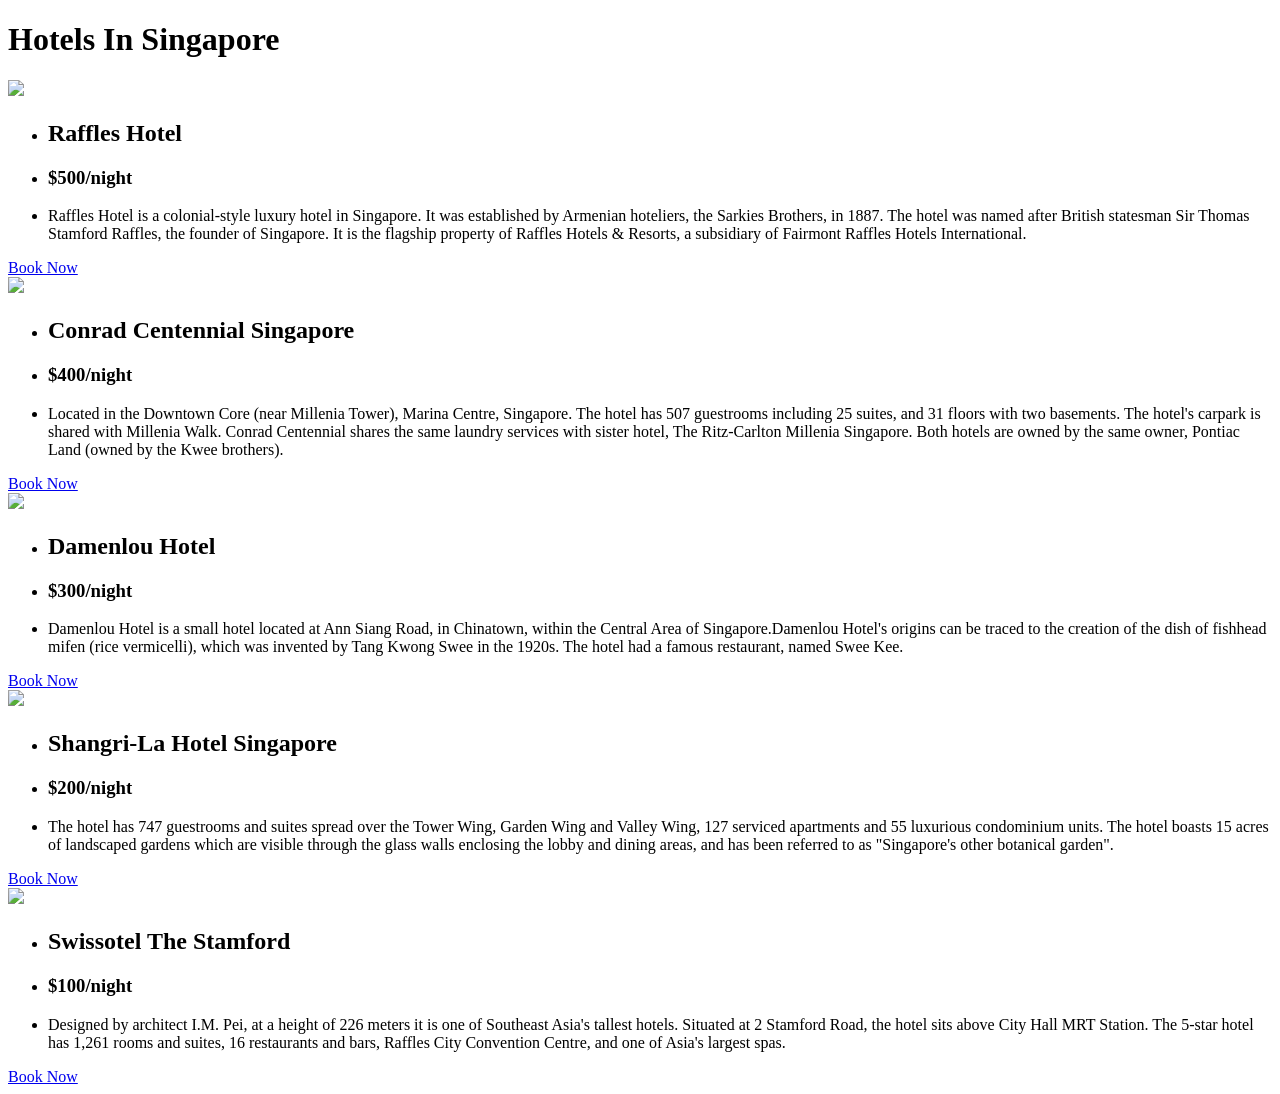
==== index.html @ caf63e08 "Starting point new task : June 16th 2026 12:49pm" ====
<!DOCTYPE html>

<!--
Codecademy : Breadcrumb 
-->

  <html>

  <head>

    <title>Hotels In Singapore</title>

    <link href="https://fonts.googleapis.com/css?family=Catamaran:100|Pontano+Sans|Ruda:900" rel="stylesheet">

    <link rel="stylesheet" type="text/css" href="./style.css">
    <link rel="stylesheet" type="text/css" href="./breadcrumb.css">

  </head>

  <body>
    <div class="jumbotron">
      <h1>Hotels In Singapore</h1>
    </div>
    <div class="hotel">
      <div class="hotel-img">
        <img src="https://content.codecademy.com/courses/ui-breadcrumbs/raffles.jpg" width="250px">
      </div>

      <div class="hotel-description">
        <ul>
          <li>
            <h2>Raffles Hotel</h2>
          </li>
          <li>
            <h3>$500/night</h3>
          </li>
          <li>
            <p>Raffles Hotel is a colonial-style luxury hotel in Singapore. It was established by Armenian hoteliers, the Sarkies
              Brothers, in 1887. The hotel was named after British statesman Sir Thomas Stamford Raffles, the founder of
              Singapore. It is the flagship property of Raffles Hotels & Resorts, a subsidiary of Fairmont Raffles Hotels
              International.</p>
          </li>
        </ul>
      </div>
      <div class="book">
        <a href="#">Book Now</a>
      </div>
    </div>

    <div class="hotel">
      <div class="hotel-img">
        <img src="https://content.codecademy.com/courses/ui-breadcrumbs/conradintl.jpg" width="250px">
      </div>

      <div class="hotel-description">
        <ul>
          <li>
            <h2>Conrad Centennial Singapore</h2>
          </li>
          <li>
            <h3>$400/night</h3>
          </li>
          <li>
            <p>Located in the Downtown Core (near Millenia Tower), Marina Centre, Singapore. The hotel has 507 guestrooms including
              25 suites, and 31 floors with two basements. The hotel's carpark is shared with Millenia Walk. Conrad Centennial
              shares the same laundry services with sister hotel, The Ritz-Carlton Millenia Singapore. Both hotels are owned
              by the same owner, Pontiac Land (owned by the Kwee brothers).</p>
          </li>
        </ul>
      </div>
      <div class="book">
        <a href="#">Book Now</a>
      </div>
    </div>

    <div class="hotel">
      <div class="hotel-img">
        <img src="https://content.codecademy.com/courses/ui-breadcrumbs/damenlou.jpg" width="250px">
      </div>

      <div class="hotel-description">
        <ul>
          <li>
            <h2>Damenlou Hotel</h2>
          </li>
          <li>
            <h3>$300/night</h3>
          </li>
          <li>
            <p>Damenlou Hotel is a small hotel located at Ann Siang Road, in Chinatown, within the Central Area of Singapore.Damenlou
              Hotel's origins can be traced to the creation of the dish of fishhead mifen (rice vermicelli), which was invented
              by Tang Kwong Swee in the 1920s. The hotel had a famous restaurant, named Swee Kee.</p>
          </li>
        </ul>
      </div>
      <div class="book">
        <a href="#">Book Now</a>
      </div>
    </div>

    <div class="hotel">
      <div class="hotel-img">
        <img src="https://content.codecademy.com/courses/ui-breadcrumbs/shangrila.jpg" width="250px">
      </div>

      <div class="hotel-description">
        <ul>
          <li>
            <h2>Shangri-La Hotel Singapore</h2>
          </li>
          <li>
            <h3>$200/night</h3>
          </li>
          <li>
            <p>The hotel has 747 guestrooms and suites spread over the Tower Wing, Garden Wing and Valley Wing, 127 serviced
              apartments and 55 luxurious condominium units. The hotel boasts 15 acres of landscaped gardens which are visible
              through the glass walls enclosing the lobby and dining areas, and has been referred to as "Singapore's other
              botanical garden".</p>
          </li>
        </ul>
      </div>
      <div class="book">
        <a href="#">Book Now</a>
      </div>
    </div>

    <div class="hotel">
      <div class="hotel-img">
        <img src="https://content.codecademy.com/courses/ui-breadcrumbs/swissotel.jpg" width="250px">
      </div>

      <div class="hotel-description">
        <ul>
          <li>
            <h2>Swissotel The Stamford</h2>
          </li>
          <li>
            <h3>$100/night</h3>
          </li>
          <li>
            <p>Designed by architect I.M. Pei, at a height of 226 meters it is one of Southeast Asia's tallest hotels. Situated
              at 2 Stamford Road, the hotel sits above City Hall MRT Station. The 5-star hotel has 1,261 rooms and suites,
              16 restaurants and bars, Raffles City Convention Centre, and one of Asia's largest spas.</p>
          </li>
        </ul>
      </div>
      <div class="book">
        <a href="#">Book Now</a>
      </div>
    </div>

  </body>

  </html>
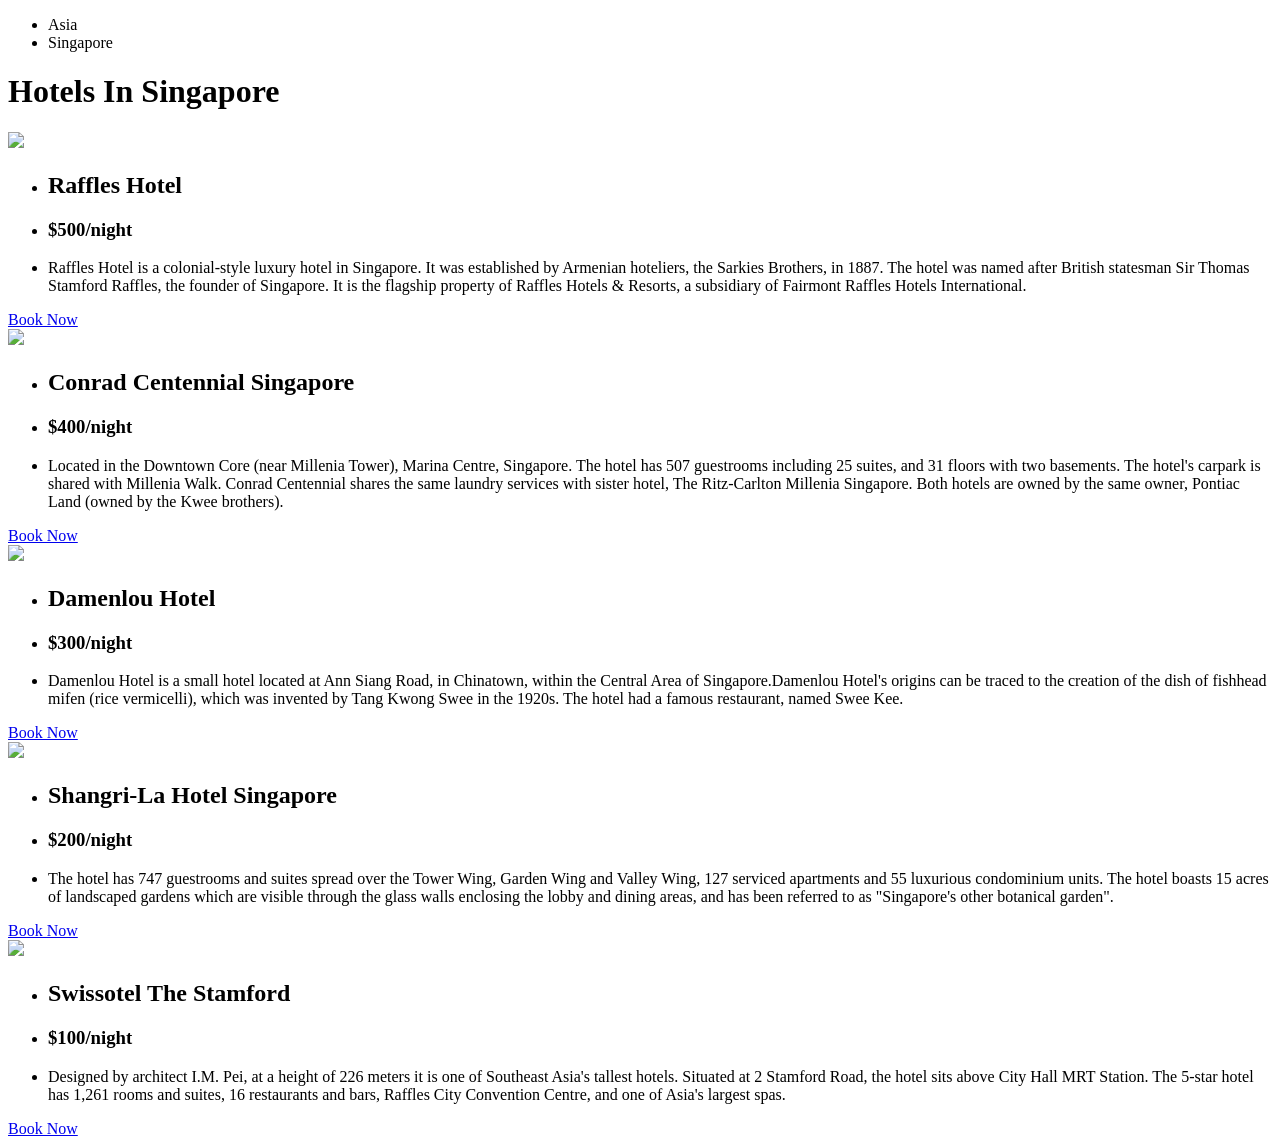
==== commit dc304c81: "Update : June 16th 2026 1:01pm" ====
--- a/index.html
+++ b/index.html
@@ -19,6 +19,10 @@
 
   <body>
     <div class="jumbotron">
+        <ul>
+            <li>Asia</li>
+            <li>Singapore</li>
+        </ul>
       <h1>Hotels In Singapore</h1>
     </div>
     <div class="hotel">
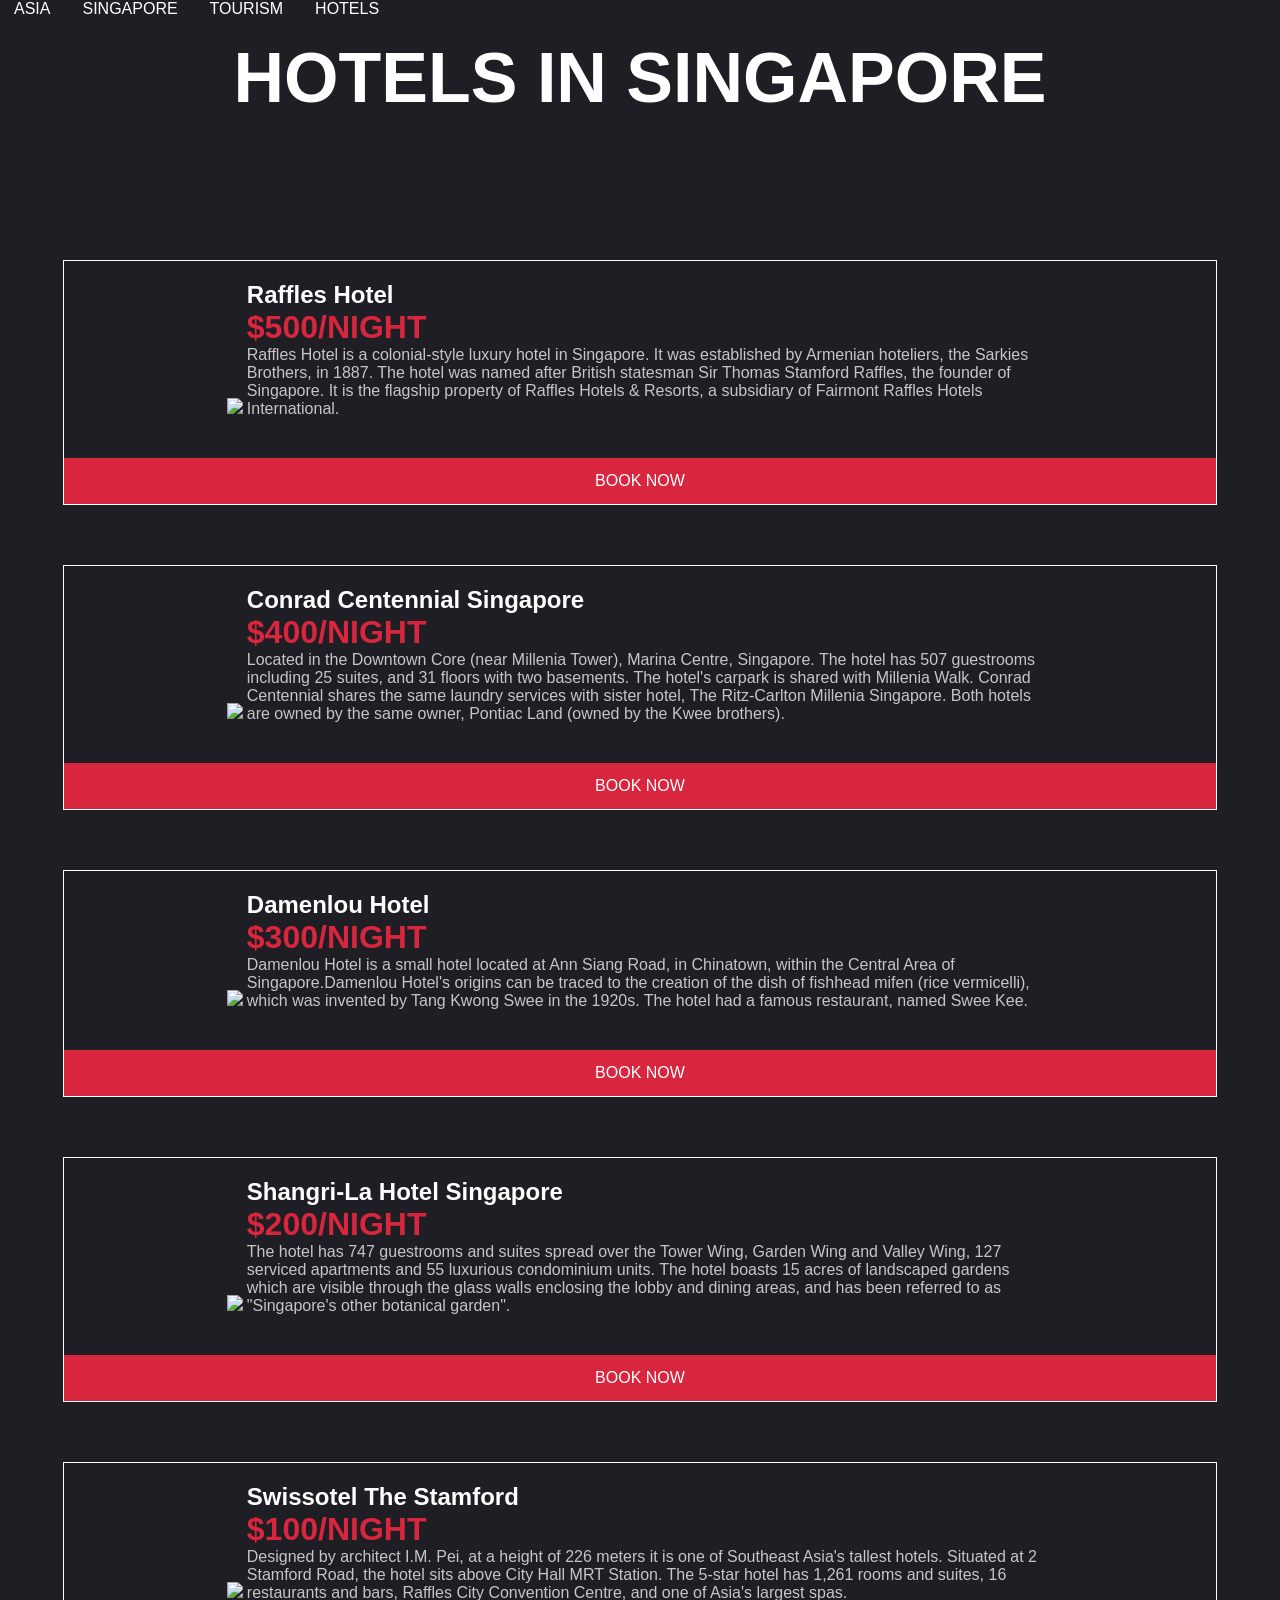
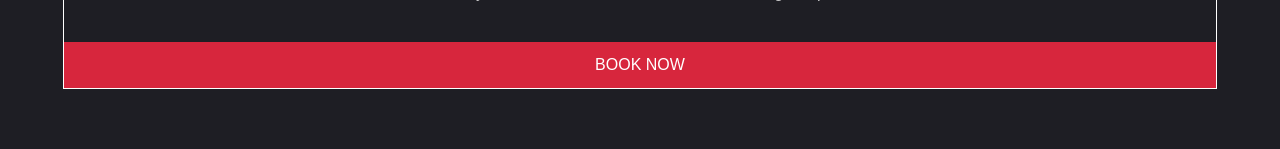
==== commit 249def59: "Update : June 17th 2026 9:44am" ====
--- a/index.html
+++ b/index.html
@@ -1,7 +1,7 @@
 <!DOCTYPE html>
 
 <!--
-Codecademy : Breadcrumb 
+Codecademy : Breadcrumb 2
 -->
 
   <html>
@@ -19,15 +19,17 @@
 
   <body>
     <div class="jumbotron">
-        <ul>
-            <li>Asia</li>
-            <li>Singapore</li>
+        <ul class="breadcrumb">
+            <li><a href="#">Asia</a></li>
+            <li><a href="#">Singapore</a></li>
+            <li><a href="#">Tourism</a></li>
+            <li><a href="#">Hotels</a></li>
         </ul>
       <h1>Hotels In Singapore</h1>
     </div>
     <div class="hotel">
       <div class="hotel-img">
-        <img src="https://content.codecademy.com/courses/ui-breadcrumbs/raffles.jpg" width="250px">
+        <img src="https://imgs.search.brave.com/hT3WCYfEM-5FieI_0vNwkdatzMJqduwltZURq6gig2I/rs:fit:860:0:0:0/g:ce/aHR0cHM6Ly93d3cu/YXJhYm5ld3MuY29t/L3NpdGVzL2RlZmF1/bHQvZmlsZXMvc3R5/bGVzL25fNjcwXzM5/NS9wdWJsaWMvMTcv/MDIvMjAxNy8vMTQ4/NzI3ODQ1MzkwNTk1/NzAwMC5qcGc_aXRv/az1rVGkwbVNsRQ" width="250px">
       </div>
 
       <div class="hotel-description">
@@ -53,7 +55,7 @@
 
     <div class="hotel">
       <div class="hotel-img">
-        <img src="https://content.codecademy.com/courses/ui-breadcrumbs/conradintl.jpg" width="250px">
+        <img src="https://imgs.search.brave.com/Q5wRcjiJV2K90yrcJ15TUYjiMUPuW-t287CuZ-PJ8lE/rs:fit:860:0:0:0/g:ce/aHR0cHM6Ly9jZG4u/aG90ZWxwbGFubmVy/LmNvbS9Db21tb24v/SW1hZ2VzL0hvdGVs/SW1hZ2UvMTI5NDcw/LmpwZw" width="250px">
       </div>
 
       <div class="hotel-description">
@@ -79,7 +81,7 @@
 
     <div class="hotel">
       <div class="hotel-img">
-        <img src="https://content.codecademy.com/courses/ui-breadcrumbs/damenlou.jpg" width="250px">
+        <img src="https://imgs.search.brave.com/3lR1462TvdjGOhraTGwShJySmV3ClO1Ee9QzfmEnZ4w/rs:fit:860:0:0:0/g:ce/aHR0cHM6Ly9jb250/ZW50LmNvZGVjYWRl/bXkuY29tL2NvdXJz/ZXMvdWktYnJlYWRj/cnVtYnMvcmFmZmxl/cy5qcGc" width="250px">
       </div>
 
       <div class="hotel-description">
@@ -104,7 +106,7 @@
 
     <div class="hotel">
       <div class="hotel-img">
-        <img src="https://content.codecademy.com/courses/ui-breadcrumbs/shangrila.jpg" width="250px">
+        <img src="https://imgs.search.brave.com/I20ZdF7S10yTmngsTacPVXhBq3WetBTzVy6KIkKEsx8/rs:fit:860:0:0:0/g:ce/aHR0cHM6Ly96LmNk/cnN0LmNvbS9mb3Rv/L2hvdGVsLXNmLzEy/MDU5MDYwL2dyYW5k/ZXJlc3AvZm90by1o/b3RlbC0xMjA1ODVi/Ni5qcGc" width="250px">
       </div>
 
       <div class="hotel-description">
@@ -130,7 +132,7 @@
 
     <div class="hotel">
       <div class="hotel-img">
-        <img src="https://content.codecademy.com/courses/ui-breadcrumbs/swissotel.jpg" width="250px">
+        <img src="https://imgs.search.brave.com/G0wpGWEHoE4xi7bckSoKxAAa6bwwtTjuZKrWx8vHs70/rs:fit:860:0:0:0/g:ce/aHR0cHM6Ly93d3cu/YWhzdGF0aWMuY29t/L3Bob3Rvcy9hNWQz/X2hvXzAzX3BfMTAy/NHg3NjguanBn" width="250px">
       </div>
 
       <div class="hotel-description">
--- a/style.css
+++ b/style.css
@@ -0,0 +1,90 @@
+/*
+Codecademy : Breadcrumb 2
+*/
+
+body{
+    padding:0px;
+    margin: 0px;
+    background-color: #1E1E24;
+    text-align: center;
+}
+.jumbotron{
+    background-image:url(https://images.unsplash.com/photo-1444882158336-bcfbd9298309?dpr=1&auto=format&crop=entropy&fit=crop&w=1500&h=1000&q=80&cs=tinysrgb);
+    height: 200px;
+    background-position: bottom center;
+}
+h1{
+    color:#ffffff;
+    font-family: 'Ruda', sans-serif;
+    font-size: 70px;
+    font-weight: 900;
+    margin: 0px;
+    padding-top: 20px;
+    text-align: center;
+    text-transform: uppercase;
+}
+h2{
+    color: #ffffff;
+    font-family: 'Catamaran',sans-serif;
+    margin: 0px;
+    text-align: left;
+}
+h3{
+    color: #D7263D;
+    font-family: 'Ruda',sans-serif;
+    font-size: 32px;
+    margin: 0px;
+    position: relative;
+    text-align: left;
+    text-transform: uppercase;
+}
+p{
+    color: rgba(255,255,255,0.75);
+    font-family: 'Pontano Sans',sans-serif;
+    margin: 0px;
+    text-align: left;
+}
+.hotel{
+    border: 1px solid #ffffff;
+    margin: 60px auto;
+    padding: 10px 0px 0px 0px;
+    width: 90%;
+}
+.hotel-img{
+    display: inline-block;
+    margin-top: 20px;
+}
+.hotel-description{
+    display: inline-block;
+    width: 70%;
+}
+.book{
+    margin-top: 30px;
+    width: 100%;
+}
+a{
+    background-color: #D7263D;
+    color: #ffffff;
+    display: block;
+    font-family: 'Pontano Sans',sans-serif;
+    font-size: 16px;
+    padding: 14px;
+    text-align: center;
+    text-decoration: none;
+    text-transform: uppercase;
+}
+ul{
+    padding: 0px;
+    margin: 10px 0px;
+}
+li{
+    margin:0px;
+    list-style: none;
+}
+.breadcrumb a {
+    background-color: inherit;
+    display: inline;
+}
+.breadcrumb {
+  text-align: left;
+}
--- a/breadcrumb.css
+++ b/breadcrumb.css
@@ -0,0 +1,20 @@
+/*
+Codecademy : Breadcrumb 2
+*/
+
+/* 1. THE BIG CONTAINER: Fixes the spacing for the entire block */
+.breadcrumb {
+    list-style: none; 
+    padding: 0;
+    margin: 0;
+    text-align: left;
+}
+
+/* 2. THE STRUCTURAL ROWS: Lines up the individual list boxes side-by-side */
+.breadcrumb li {
+    display: inline-block;
+}
+
+.breadcrumb a {
+  display: inline;
+}
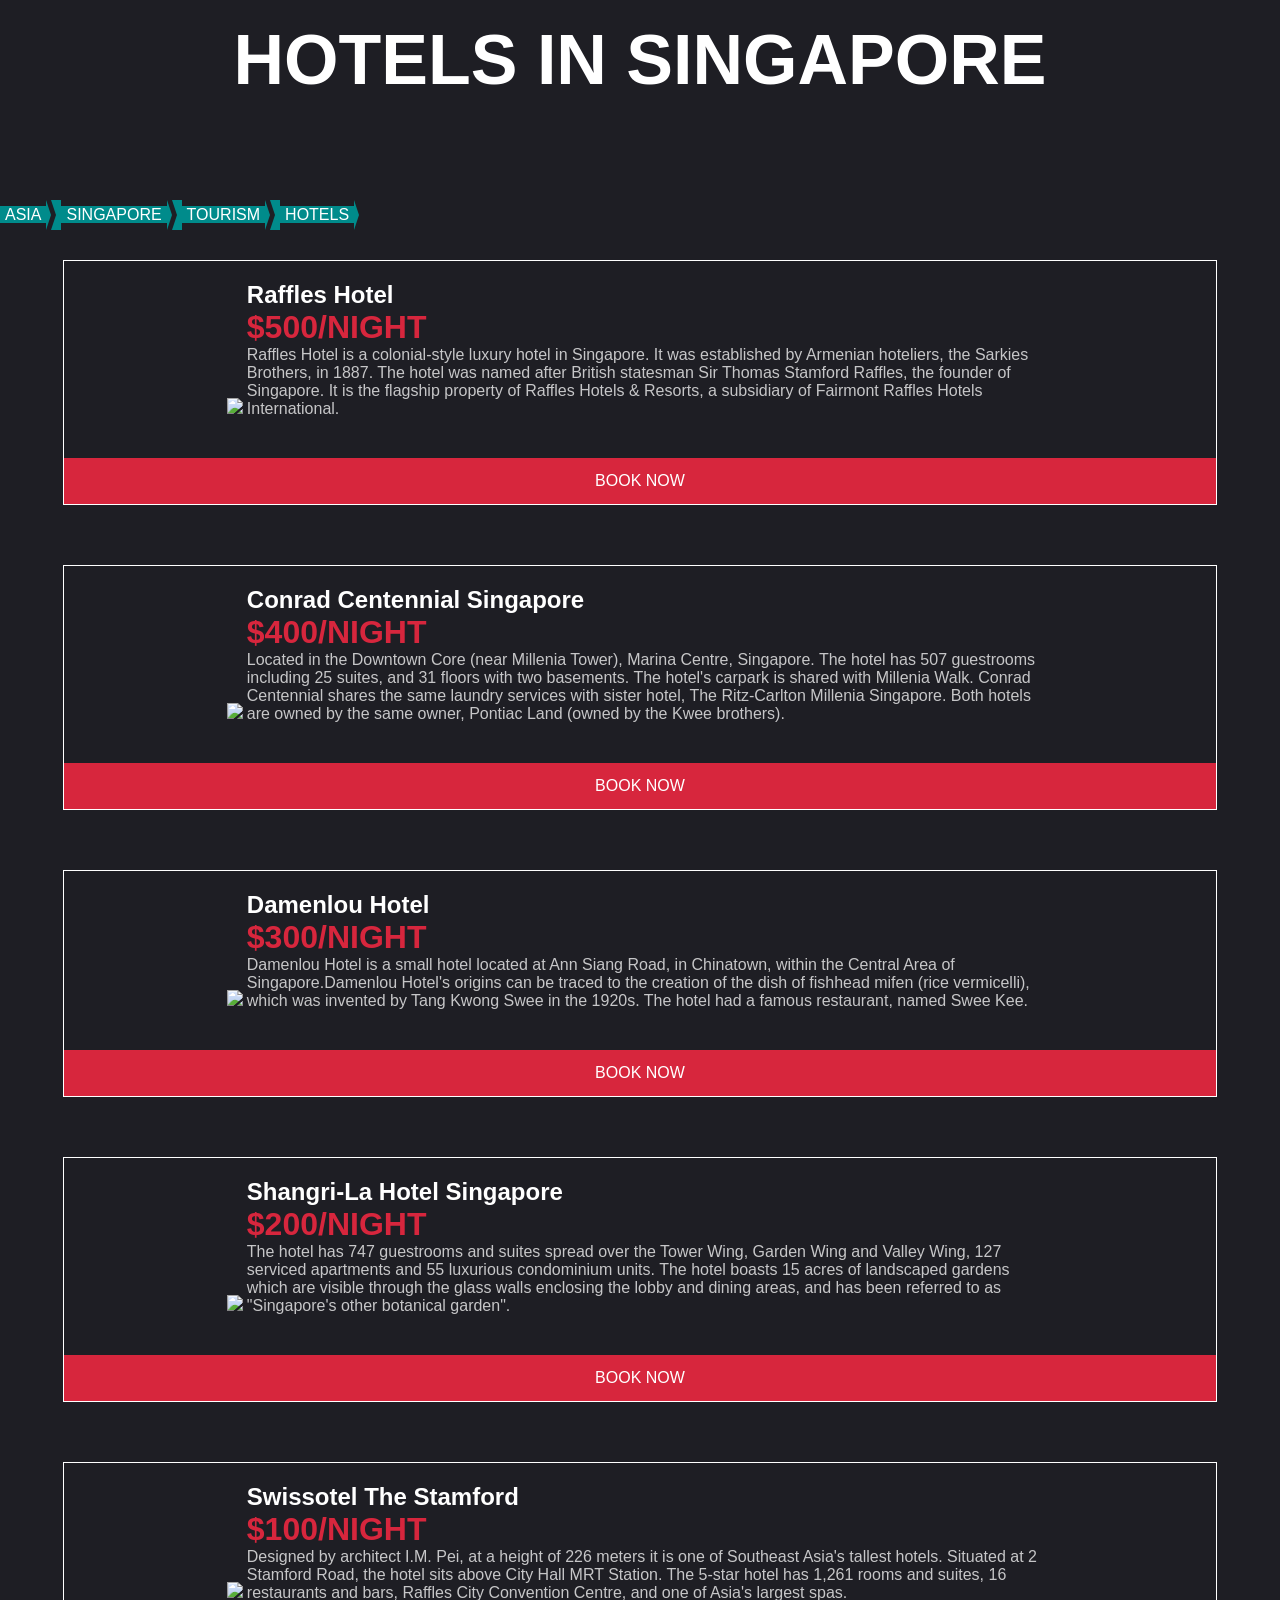
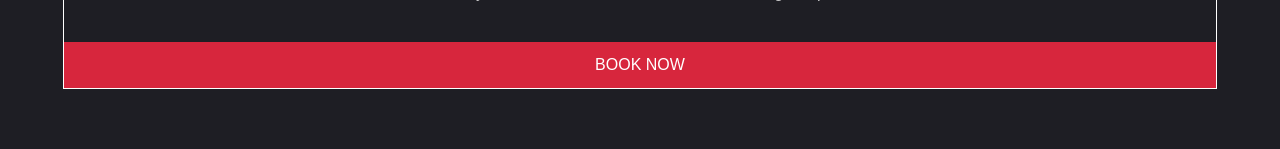
==== commit a5c89624: "Update : June 17th 2026 1:24pm" ====
--- a/index.html
+++ b/index.html
@@ -19,14 +19,14 @@
 
   <body>
     <div class="jumbotron">
+      <h1>Hotels In Singapore</h1>
+    </div>
         <ul class="breadcrumb">
             <li><a href="#">Asia</a></li>
             <li><a href="#">Singapore</a></li>
             <li><a href="#">Tourism</a></li>
             <li><a href="#">Hotels</a></li>
         </ul>
-      <h1>Hotels In Singapore</h1>
-    </div>
     <div class="hotel">
       <div class="hotel-img">
         <img src="https://imgs.search.brave.com/hT3WCYfEM-5FieI_0vNwkdatzMJqduwltZURq6gig2I/rs:fit:860:0:0:0/g:ce/aHR0cHM6Ly93d3cu/YXJhYm5ld3MuY29t/L3NpdGVzL2RlZmF1/bHQvZmlsZXMvc3R5/bGVzL25fNjcwXzM5/NS9wdWJsaWMvMTcv/MDIvMjAxNy8vMTQ4/NzI3ODQ1MzkwNTk1/NzAwMC5qcGc_aXRv/az1rVGkwbVNsRQ" width="250px">
--- a/style.css
+++ b/style.css
@@ -9,7 +9,7 @@
     text-align: center;
 }
 .jumbotron{
-    background-image:url(https://images.unsplash.com/photo-1444882158336-bcfbd9298309?dpr=1&auto=format&crop=entropy&fit=crop&w=1500&h=1000&q=80&cs=tinysrgb);
+    background-image:url(https://imgs.search.brave.com/kFrtyXBuAyN7GnCLmhBK17yERJzE582qqA73vvAVQDw/rs:fit:860:0:0:0/g:ce/aHR0cHM6Ly93YWxs/cGFwZXJjYXZlLmNv/bS93cC93cDg5Mjg2/ODcuanBn);
     height: 200px;
     background-position: bottom center;
 }
--- a/breadcrumb.css
+++ b/breadcrumb.css
@@ -10,11 +10,53 @@
     text-align: left;
 }
 
-/* 2. THE STRUCTURAL ROWS: Lines up the individual list boxes side-by-side */
 .breadcrumb li {
-    display: inline-block;
+  float: left;
 }
 
 .breadcrumb a {
-  display: inline;
-}+  color: #fff;
+  background: darkcyan;
+  text-decoration: none;
+  position: relative;
+  height: 30px;
+  line-height: 30px;
+  text-align: center;
+  margin-right: 15px;
+  padding: 0 5px;
+}
+
+.breadcrumb a::before,
+.breadcrumb a::after {
+  content: "";
+  position: absolute;
+  border-color: darkcyan;
+  border-style: solid;
+  border-width: 15px 5px;
+}
+
+.breadcrumb a::before {
+  left: -10px;
+  border-left-color: transparent;
+}
+
+.breadcrumb a::after {
+  left: 100%;
+}
+
+.breadcrumb a::after {
+  left: 100%;
+  border-color: transparent;
+  border-left-color: darkcyan;
+}
+
+.breadcrumb a:hover {
+  background-color: blue;
+}
+.breadcrumb a:hover::before {
+  border-color: blue;
+  border-left-color: transparent;
+}
+.breadcrumb a:hover::after {
+  border-left-color: blue;
+}
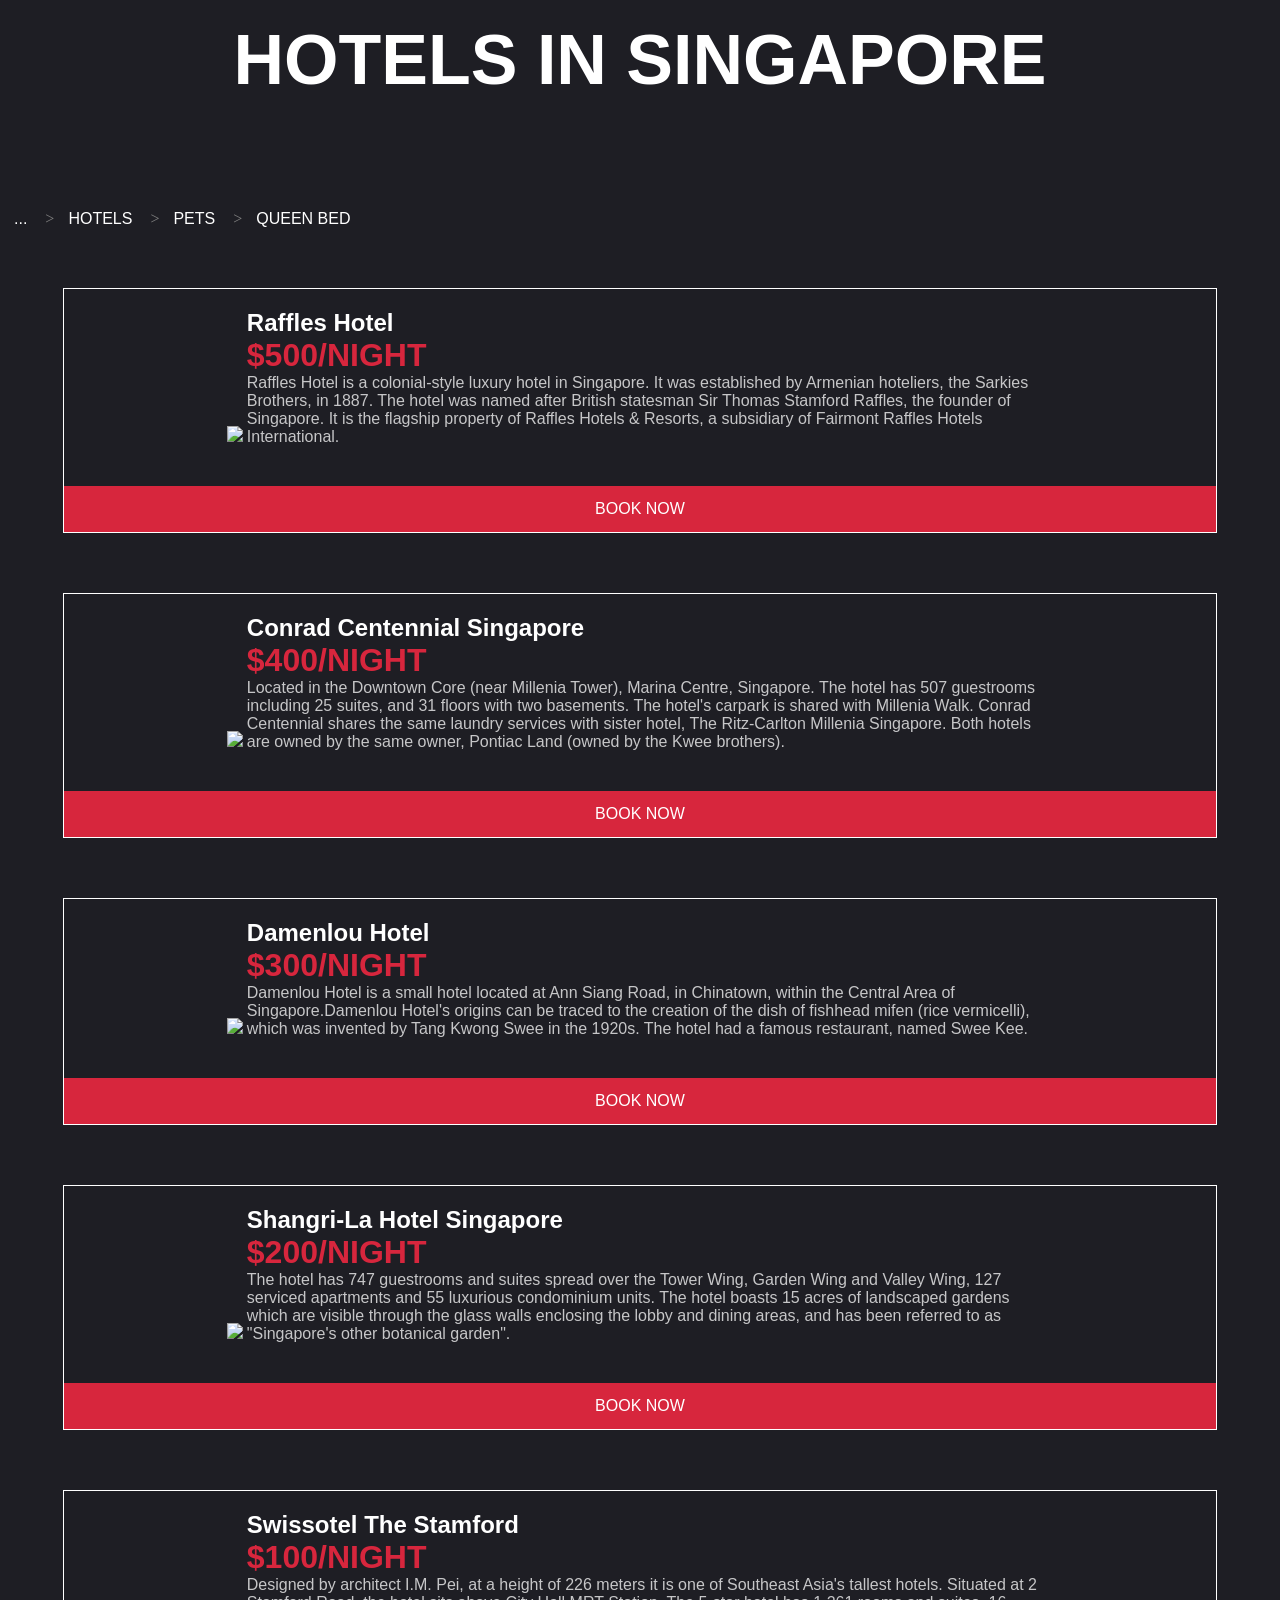
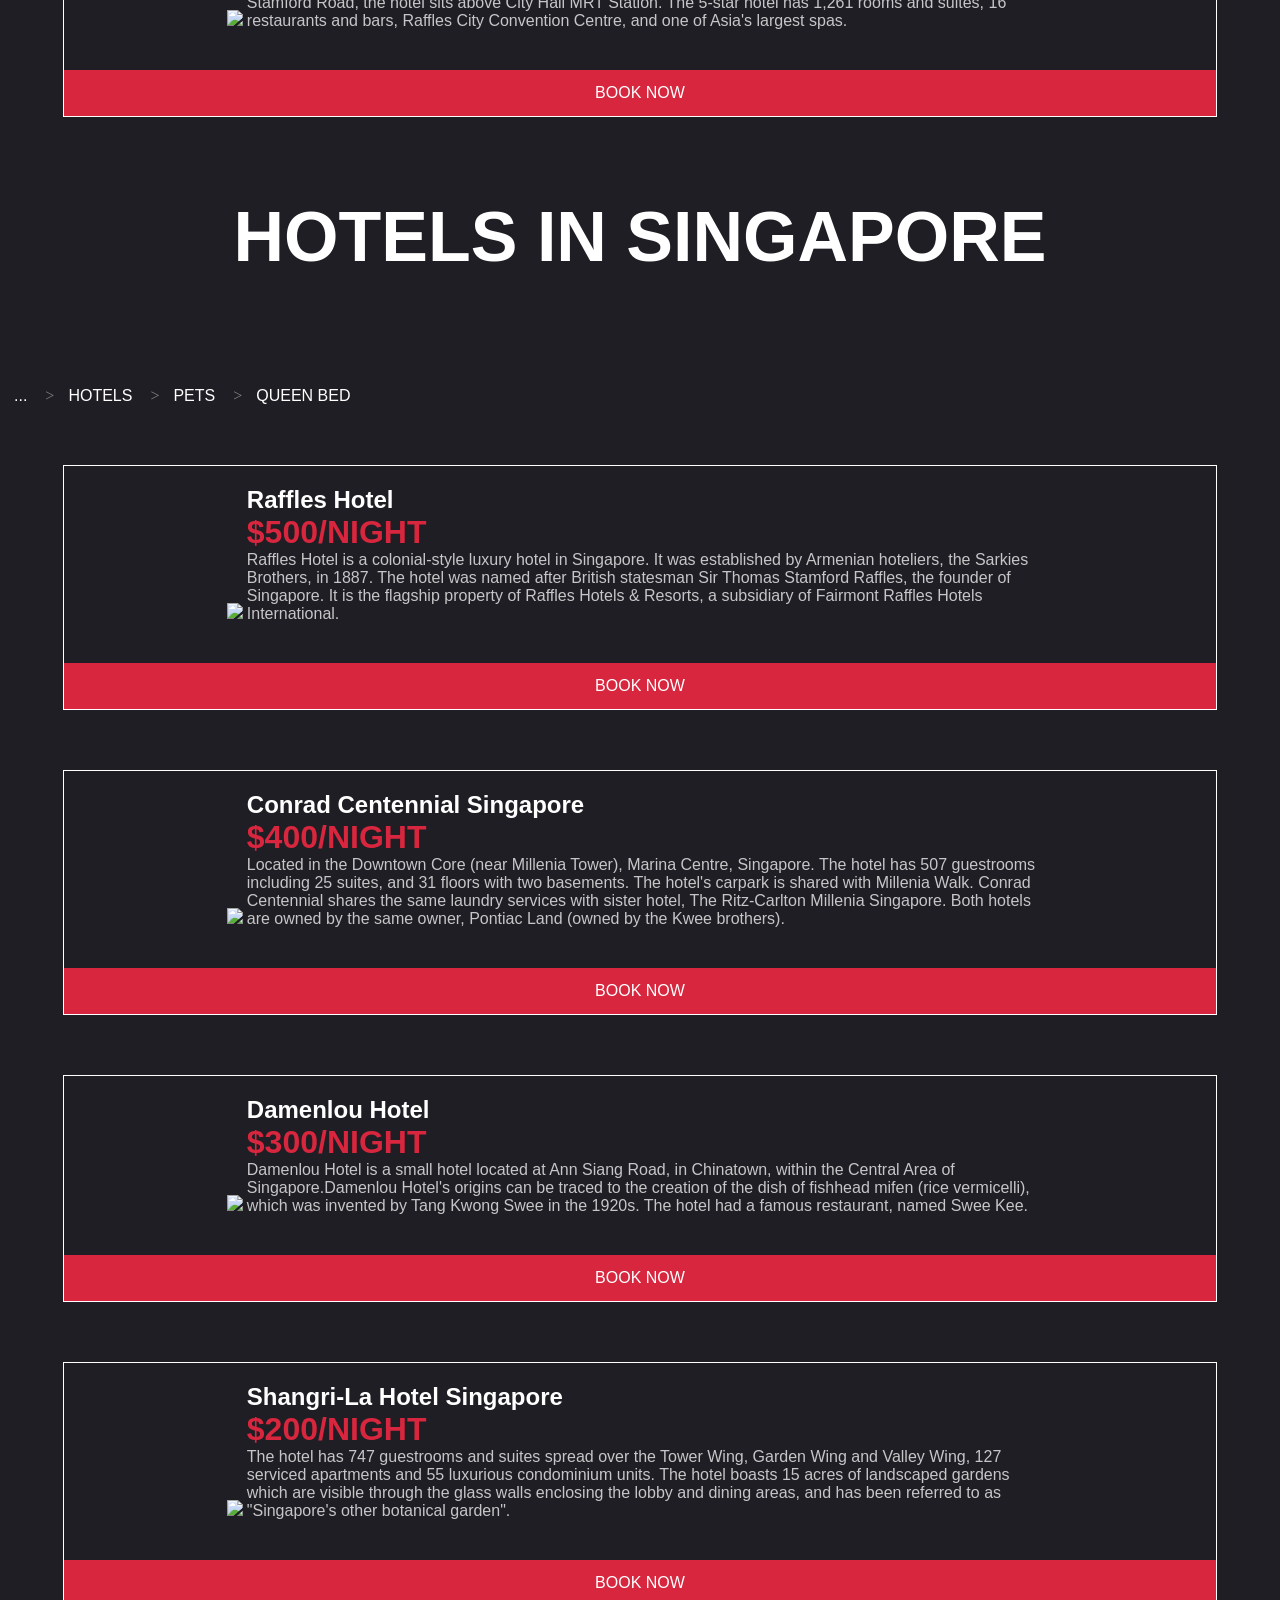
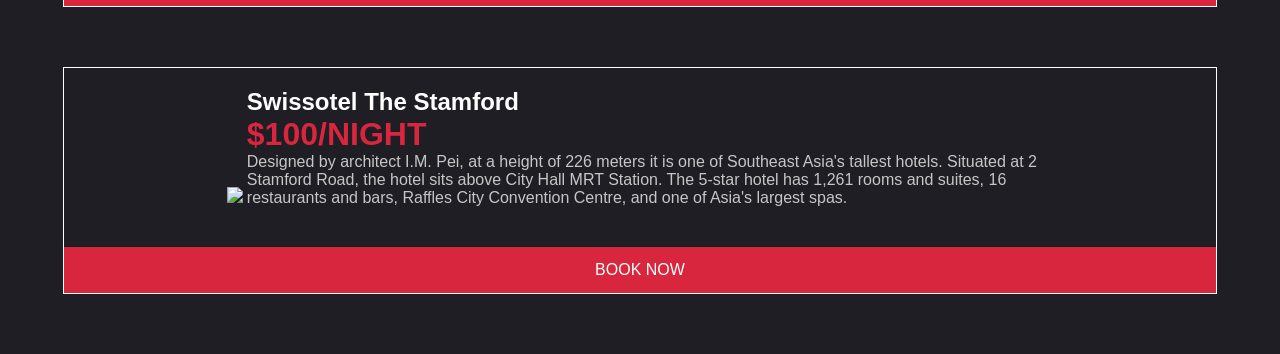
==== commit a26d796c: "Updated : June 20th 2026 1:05pm" ====
--- a/index.html
+++ b/index.html
@@ -1,10 +1,11 @@
 <!DOCTYPE html>
 
 <!--
-Codecademy : Breadcrumb 2
+Codecademy : Breadcrumb
+working3
 -->
 
-  <html>
+<html>
 
   <head>
 
@@ -21,15 +22,15 @@
     <div class="jumbotron">
       <h1>Hotels In Singapore</h1>
     </div>
-        <ul class="breadcrumb">
-            <li><a href="#">Asia</a></li>
-            <li><a href="#">Singapore</a></li>
-            <li><a href="#">Tourism</a></li>
-            <li><a href="#">Hotels</a></li>
-        </ul>
-    <div class="hotel">
-      <div class="hotel-img">
-        <img src="https://imgs.search.brave.com/hT3WCYfEM-5FieI_0vNwkdatzMJqduwltZURq6gig2I/rs:fit:860:0:0:0/g:ce/aHR0cHM6Ly93d3cu/YXJhYm5ld3MuY29t/L3NpdGVzL2RlZmF1/bHQvZmlsZXMvc3R5/bGVzL25fNjcwXzM5/NS9wdWJsaWMvMTcv/MDIvMjAxNy8vMTQ4/NzI3ODQ1MzkwNTk1/NzAwMC5qcGc_aXRv/az1rVGkwbVNsRQ" width="250px">
+    <ul class="breadcrumb">
+      <li><a href="">...</a></li>
+      <li><a href="">Hotels</a></li>
+      <li><a href="">Pets</a></li>
+      <li><a href="">Queen Bed</a></li>
+    </ul>
+    <div class="hotel">
+      <div class="hotel-img">
+        <img src="https://content.codecademy.com/courses/ui-breadcrumbs/raffles.jpg" width="250px">
       </div>
 
       <div class="hotel-description">
@@ -55,7 +56,7 @@
 
     <div class="hotel">
       <div class="hotel-img">
-        <img src="https://imgs.search.brave.com/Q5wRcjiJV2K90yrcJ15TUYjiMUPuW-t287CuZ-PJ8lE/rs:fit:860:0:0:0/g:ce/aHR0cHM6Ly9jZG4u/aG90ZWxwbGFubmVy/LmNvbS9Db21tb24v/SW1hZ2VzL0hvdGVs/SW1hZ2UvMTI5NDcw/LmpwZw" width="250px">
+        <img src="https://content.codecademy.com/courses/ui-breadcrumbs/conradintl.jpg" width="250px">
       </div>
 
       <div class="hotel-description">
@@ -81,7 +82,7 @@
 
     <div class="hotel">
       <div class="hotel-img">
-        <img src="https://imgs.search.brave.com/3lR1462TvdjGOhraTGwShJySmV3ClO1Ee9QzfmEnZ4w/rs:fit:860:0:0:0/g:ce/aHR0cHM6Ly9jb250/ZW50LmNvZGVjYWRl/bXkuY29tL2NvdXJz/ZXMvdWktYnJlYWRj/cnVtYnMvcmFmZmxl/cy5qcGc" width="250px">
+        <img src="https://content.codecademy.com/courses/ui-breadcrumbs/damenlou.jpg" width="250px">
       </div>
 
       <div class="hotel-description">
@@ -106,7 +107,7 @@
 
     <div class="hotel">
       <div class="hotel-img">
-        <img src="https://imgs.search.brave.com/I20ZdF7S10yTmngsTacPVXhBq3WetBTzVy6KIkKEsx8/rs:fit:860:0:0:0/g:ce/aHR0cHM6Ly96LmNk/cnN0LmNvbS9mb3Rv/L2hvdGVsLXNmLzEy/MDU5MDYwL2dyYW5k/ZXJlc3AvZm90by1o/b3RlbC0xMjA1ODVi/Ni5qcGc" width="250px">
+        <img src="https://content.codecademy.com/courses/ui-breadcrumbs/shangrila.jpg" width="250px">
       </div>
 
       <div class="hotel-description">
@@ -132,7 +133,7 @@
 
     <div class="hotel">
       <div class="hotel-img">
-        <img src="https://imgs.search.brave.com/G0wpGWEHoE4xi7bckSoKxAAa6bwwtTjuZKrWx8vHs70/rs:fit:860:0:0:0/g:ce/aHR0cHM6Ly93d3cu/YWhzdGF0aWMuY29t/L3Bob3Rvcy9hNWQz/X2hvXzAzX3BfMTAy/NHg3NjguanBn" width="250px">
+        <img src="https://content.codecademy.com/courses/ui-breadcrumbs/swissotel.jpg" width="250px">
       </div>
 
       <div class="hotel-description">
@@ -157,4 +158,158 @@
 
   </body>
 
-  </html>+</html><!DOCTYPE html>
+<html>
+
+  <head>
+
+    <title>Hotels In Singapore</title>
+
+    <link href="https://fonts.googleapis.com/css?family=Catamaran:100|Pontano+Sans|Ruda:900" rel="stylesheet">
+
+    <link rel="stylesheet" type="text/css" href="./style.css">
+    <link rel="stylesheet" type="text/css" href="./breadcrumb.css">
+
+  </head>
+
+  <body>
+    <div class="jumbotron">
+      <h1>Hotels In Singapore</h1>
+    </div>
+    <ul class="breadcrumb">
+      <li><a href="">...</a></li>
+      <li><a href="">Hotels</a></li>
+      <li><a href="">Pets</a></li>
+      <li><a href="">Queen Bed</a></li>
+    </ul>
+    <div class="hotel">
+      <div class="hotel-img">
+        <img src="https://content.codecademy.com/courses/ui-breadcrumbs/raffles.jpg" width="250px">
+      </div>
+
+      <div class="hotel-description">
+        <ul>
+          <li>
+            <h2>Raffles Hotel</h2>
+          </li>
+          <li>
+            <h3>$500/night</h3>
+          </li>
+          <li>
+            <p>Raffles Hotel is a colonial-style luxury hotel in Singapore. It was established by Armenian hoteliers, the Sarkies
+              Brothers, in 1887. The hotel was named after British statesman Sir Thomas Stamford Raffles, the founder of
+              Singapore. It is the flagship property of Raffles Hotels & Resorts, a subsidiary of Fairmont Raffles Hotels
+              International.</p>
+          </li>
+        </ul>
+      </div>
+      <div class="book">
+        <a href="#">Book Now</a>
+      </div>
+    </div>
+
+    <div class="hotel">
+      <div class="hotel-img">
+        <img src="https://content.codecademy.com/courses/ui-breadcrumbs/conradintl.jpg" width="250px">
+      </div>
+
+      <div class="hotel-description">
+        <ul>
+          <li>
+            <h2>Conrad Centennial Singapore</h2>
+          </li>
+          <li>
+            <h3>$400/night</h3>
+          </li>
+          <li>
+            <p>Located in the Downtown Core (near Millenia Tower), Marina Centre, Singapore. The hotel has 507 guestrooms including
+              25 suites, and 31 floors with two basements. The hotel's carpark is shared with Millenia Walk. Conrad Centennial
+              shares the same laundry services with sister hotel, The Ritz-Carlton Millenia Singapore. Both hotels are owned
+              by the same owner, Pontiac Land (owned by the Kwee brothers).</p>
+          </li>
+        </ul>
+      </div>
+      <div class="book">
+        <a href="#">Book Now</a>
+      </div>
+    </div>
+
+    <div class="hotel">
+      <div class="hotel-img">
+        <img src="https://content.codecademy.com/courses/ui-breadcrumbs/damenlou.jpg" width="250px">
+      </div>
+
+      <div class="hotel-description">
+        <ul>
+          <li>
+            <h2>Damenlou Hotel</h2>
+          </li>
+          <li>
+            <h3>$300/night</h3>
+          </li>
+          <li>
+            <p>Damenlou Hotel is a small hotel located at Ann Siang Road, in Chinatown, within the Central Area of Singapore.Damenlou
+              Hotel's origins can be traced to the creation of the dish of fishhead mifen (rice vermicelli), which was invented
+              by Tang Kwong Swee in the 1920s. The hotel had a famous restaurant, named Swee Kee.</p>
+          </li>
+        </ul>
+      </div>
+      <div class="book">
+        <a href="#">Book Now</a>
+      </div>
+    </div>
+
+    <div class="hotel">
+      <div class="hotel-img">
+        <img src="https://content.codecademy.com/courses/ui-breadcrumbs/shangrila.jpg" width="250px">
+      </div>
+
+      <div class="hotel-description">
+        <ul>
+          <li>
+            <h2>Shangri-La Hotel Singapore</h2>
+          </li>
+          <li>
+            <h3>$200/night</h3>
+          </li>
+          <li>
+            <p>The hotel has 747 guestrooms and suites spread over the Tower Wing, Garden Wing and Valley Wing, 127 serviced
+              apartments and 55 luxurious condominium units. The hotel boasts 15 acres of landscaped gardens which are visible
+              through the glass walls enclosing the lobby and dining areas, and has been referred to as "Singapore's other
+              botanical garden".</p>
+          </li>
+        </ul>
+      </div>
+      <div class="book">
+        <a href="#">Book Now</a>
+      </div>
+    </div>
+
+    <div class="hotel">
+      <div class="hotel-img">
+        <img src="https://content.codecademy.com/courses/ui-breadcrumbs/swissotel.jpg" width="250px">
+      </div>
+
+      <div class="hotel-description">
+        <ul>
+          <li>
+            <h2>Swissotel The Stamford</h2>
+          </li>
+          <li>
+            <h3>$100/night</h3>
+          </li>
+          <li>
+            <p>Designed by architect I.M. Pei, at a height of 226 meters it is one of Southeast Asia's tallest hotels. Situated
+              at 2 Stamford Road, the hotel sits above City Hall MRT Station. The 5-star hotel has 1,261 rooms and suites,
+              16 restaurants and bars, Raffles City Convention Centre, and one of Asia's largest spas.</p>
+          </li>
+        </ul>
+      </div>
+      <div class="book">
+        <a href="#">Book Now</a>
+      </div>
+    </div>
+
+  </body>
+
+</html>
--- a/breadcrumb.css
+++ b/breadcrumb.css
@@ -1,62 +1,18 @@
 /*
-Codecademy : Breadcrumb 2
+Codecademy : Breadcrumb
+working3
 */
 
-/* 1. THE BIG CONTAINER: Fixes the spacing for the entire block */
 .breadcrumb {
-    list-style: none; 
-    padding: 0;
-    margin: 0;
-    text-align: left;
+  text-align: left;
 }
-
 .breadcrumb li {
-  float: left;
+  display: inline;
 }
-
+.breadcrumb li+li::before {
+  color: gray;
+  content: ">";
+}
 .breadcrumb a {
-  color: #fff;
-  background: darkcyan;
-  text-decoration: none;
-  position: relative;
-  height: 30px;
-  line-height: 30px;
-  text-align: center;
-  margin-right: 15px;
-  padding: 0 5px;
-}
-
-.breadcrumb a::before,
-.breadcrumb a::after {
-  content: "";
-  position: absolute;
-  border-color: darkcyan;
-  border-style: solid;
-  border-width: 15px 5px;
-}
-
-.breadcrumb a::before {
-  left: -10px;
-  border-left-color: transparent;
-}
-
-.breadcrumb a::after {
-  left: 100%;
-}
-
-.breadcrumb a::after {
-  left: 100%;
-  border-color: transparent;
-  border-left-color: darkcyan;
-}
-
-.breadcrumb a:hover {
-  background-color: blue;
-}
-.breadcrumb a:hover::before {
-  border-color: blue;
-  border-left-color: transparent;
-}
-.breadcrumb a:hover::after {
-  border-left-color: blue;
-}
+  display: inline;
+}
--- a/breadcrumb.css
+++ b/breadcrumb.css
@@ -1,62 +1,18 @@
 /*
-Codecademy : Breadcrumb 2
+Codecademy : Breadcrumb
+working3
 */
 
-/* 1. THE BIG CONTAINER: Fixes the spacing for the entire block */
 .breadcrumb {
-    list-style: none; 
-    padding: 0;
-    margin: 0;
-    text-align: left;
+  text-align: left;
 }
-
 .breadcrumb li {
-  float: left;
+  display: inline;
 }
-
+.breadcrumb li+li::before {
+  color: gray;
+  content: ">";
+}
 .breadcrumb a {
-  color: #fff;
-  background: darkcyan;
-  text-decoration: none;
-  position: relative;
-  height: 30px;
-  line-height: 30px;
-  text-align: center;
-  margin-right: 15px;
-  padding: 0 5px;
-}
-
-.breadcrumb a::before,
-.breadcrumb a::after {
-  content: "";
-  position: absolute;
-  border-color: darkcyan;
-  border-style: solid;
-  border-width: 15px 5px;
-}
-
-.breadcrumb a::before {
-  left: -10px;
-  border-left-color: transparent;
-}
-
-.breadcrumb a::after {
-  left: 100%;
-}
-
-.breadcrumb a::after {
-  left: 100%;
-  border-color: transparent;
-  border-left-color: darkcyan;
-}
-
-.breadcrumb a:hover {
-  background-color: blue;
-}
-.breadcrumb a:hover::before {
-  border-color: blue;
-  border-left-color: transparent;
-}
-.breadcrumb a:hover::after {
-  border-left-color: blue;
-}
+  display: inline;
+}
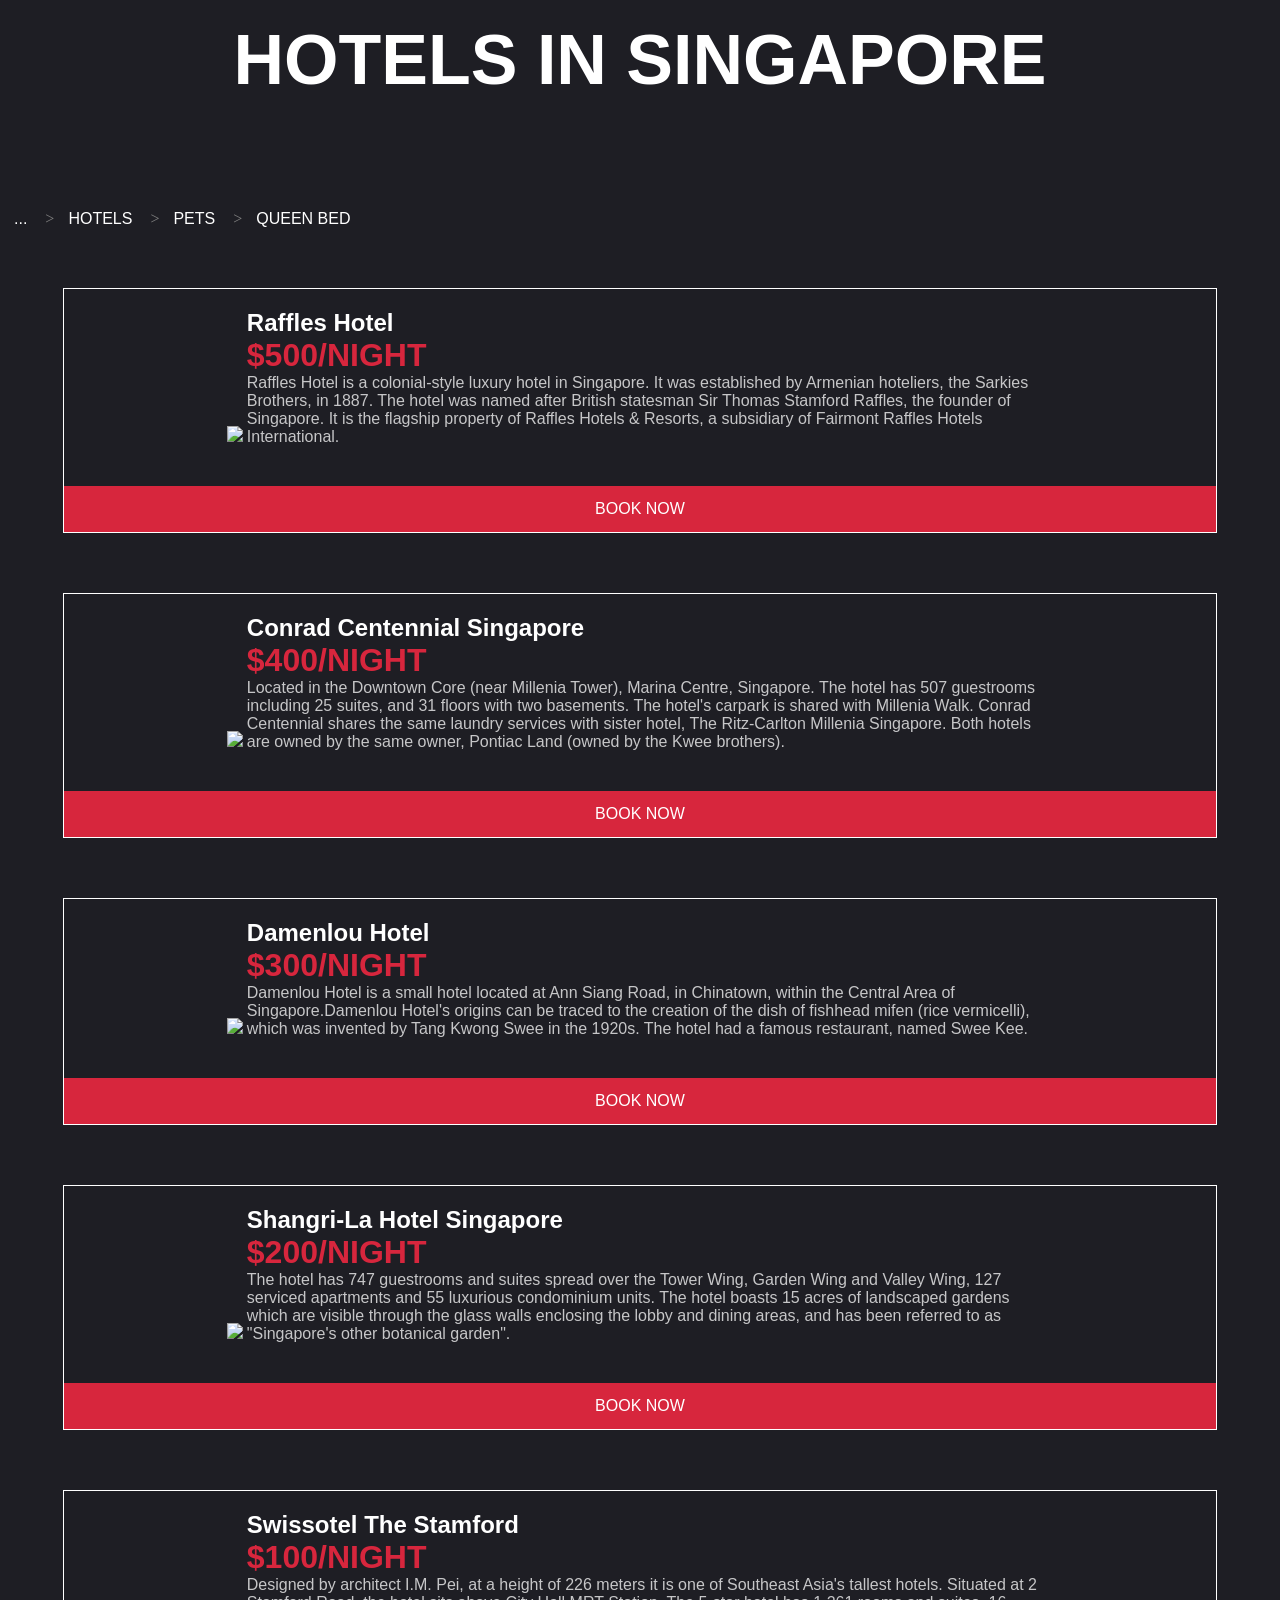
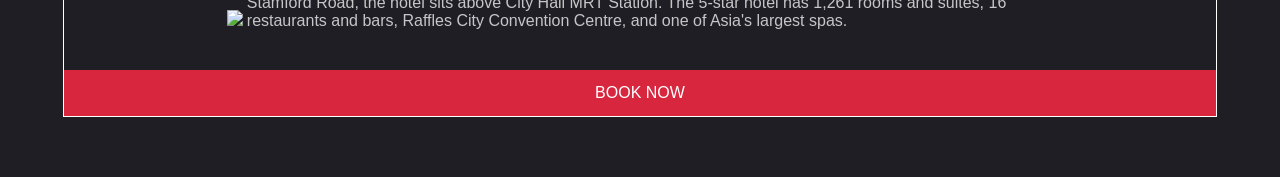
==== commit fc18a9a6: "Updated : June 20th 2026 1:12pm" ====
--- a/index.html
+++ b/index.html
@@ -5,160 +5,7 @@
 working3
 -->
 
-<html>
-
-  <head>
-
-    <title>Hotels In Singapore</title>
-
-    <link href="https://fonts.googleapis.com/css?family=Catamaran:100|Pontano+Sans|Ruda:900" rel="stylesheet">
-
-    <link rel="stylesheet" type="text/css" href="./style.css">
-    <link rel="stylesheet" type="text/css" href="./breadcrumb.css">
-
-  </head>
-
-  <body>
-    <div class="jumbotron">
-      <h1>Hotels In Singapore</h1>
-    </div>
-    <ul class="breadcrumb">
-      <li><a href="">...</a></li>
-      <li><a href="">Hotels</a></li>
-      <li><a href="">Pets</a></li>
-      <li><a href="">Queen Bed</a></li>
-    </ul>
-    <div class="hotel">
-      <div class="hotel-img">
-        <img src="https://content.codecademy.com/courses/ui-breadcrumbs/raffles.jpg" width="250px">
-      </div>
-
-      <div class="hotel-description">
-        <ul>
-          <li>
-            <h2>Raffles Hotel</h2>
-          </li>
-          <li>
-            <h3>$500/night</h3>
-          </li>
-          <li>
-            <p>Raffles Hotel is a colonial-style luxury hotel in Singapore. It was established by Armenian hoteliers, the Sarkies
-              Brothers, in 1887. The hotel was named after British statesman Sir Thomas Stamford Raffles, the founder of
-              Singapore. It is the flagship property of Raffles Hotels & Resorts, a subsidiary of Fairmont Raffles Hotels
-              International.</p>
-          </li>
-        </ul>
-      </div>
-      <div class="book">
-        <a href="#">Book Now</a>
-      </div>
-    </div>
-
-    <div class="hotel">
-      <div class="hotel-img">
-        <img src="https://content.codecademy.com/courses/ui-breadcrumbs/conradintl.jpg" width="250px">
-      </div>
-
-      <div class="hotel-description">
-        <ul>
-          <li>
-            <h2>Conrad Centennial Singapore</h2>
-          </li>
-          <li>
-            <h3>$400/night</h3>
-          </li>
-          <li>
-            <p>Located in the Downtown Core (near Millenia Tower), Marina Centre, Singapore. The hotel has 507 guestrooms including
-              25 suites, and 31 floors with two basements. The hotel's carpark is shared with Millenia Walk. Conrad Centennial
-              shares the same laundry services with sister hotel, The Ritz-Carlton Millenia Singapore. Both hotels are owned
-              by the same owner, Pontiac Land (owned by the Kwee brothers).</p>
-          </li>
-        </ul>
-      </div>
-      <div class="book">
-        <a href="#">Book Now</a>
-      </div>
-    </div>
-
-    <div class="hotel">
-      <div class="hotel-img">
-        <img src="https://content.codecademy.com/courses/ui-breadcrumbs/damenlou.jpg" width="250px">
-      </div>
-
-      <div class="hotel-description">
-        <ul>
-          <li>
-            <h2>Damenlou Hotel</h2>
-          </li>
-          <li>
-            <h3>$300/night</h3>
-          </li>
-          <li>
-            <p>Damenlou Hotel is a small hotel located at Ann Siang Road, in Chinatown, within the Central Area of Singapore.Damenlou
-              Hotel's origins can be traced to the creation of the dish of fishhead mifen (rice vermicelli), which was invented
-              by Tang Kwong Swee in the 1920s. The hotel had a famous restaurant, named Swee Kee.</p>
-          </li>
-        </ul>
-      </div>
-      <div class="book">
-        <a href="#">Book Now</a>
-      </div>
-    </div>
-
-    <div class="hotel">
-      <div class="hotel-img">
-        <img src="https://content.codecademy.com/courses/ui-breadcrumbs/shangrila.jpg" width="250px">
-      </div>
-
-      <div class="hotel-description">
-        <ul>
-          <li>
-            <h2>Shangri-La Hotel Singapore</h2>
-          </li>
-          <li>
-            <h3>$200/night</h3>
-          </li>
-          <li>
-            <p>The hotel has 747 guestrooms and suites spread over the Tower Wing, Garden Wing and Valley Wing, 127 serviced
-              apartments and 55 luxurious condominium units. The hotel boasts 15 acres of landscaped gardens which are visible
-              through the glass walls enclosing the lobby and dining areas, and has been referred to as "Singapore's other
-              botanical garden".</p>
-          </li>
-        </ul>
-      </div>
-      <div class="book">
-        <a href="#">Book Now</a>
-      </div>
-    </div>
-
-    <div class="hotel">
-      <div class="hotel-img">
-        <img src="https://content.codecademy.com/courses/ui-breadcrumbs/swissotel.jpg" width="250px">
-      </div>
-
-      <div class="hotel-description">
-        <ul>
-          <li>
-            <h2>Swissotel The Stamford</h2>
-          </li>
-          <li>
-            <h3>$100/night</h3>
-          </li>
-          <li>
-            <p>Designed by architect I.M. Pei, at a height of 226 meters it is one of Southeast Asia's tallest hotels. Situated
-              at 2 Stamford Road, the hotel sits above City Hall MRT Station. The 5-star hotel has 1,261 rooms and suites,
-              16 restaurants and bars, Raffles City Convention Centre, and one of Asia's largest spas.</p>
-          </li>
-        </ul>
-      </div>
-      <div class="book">
-        <a href="#">Book Now</a>
-      </div>
-    </div>
-
-  </body>
-
-</html><!DOCTYPE html>
+<!DOCTYPE html>
 <html>
 
   <head>
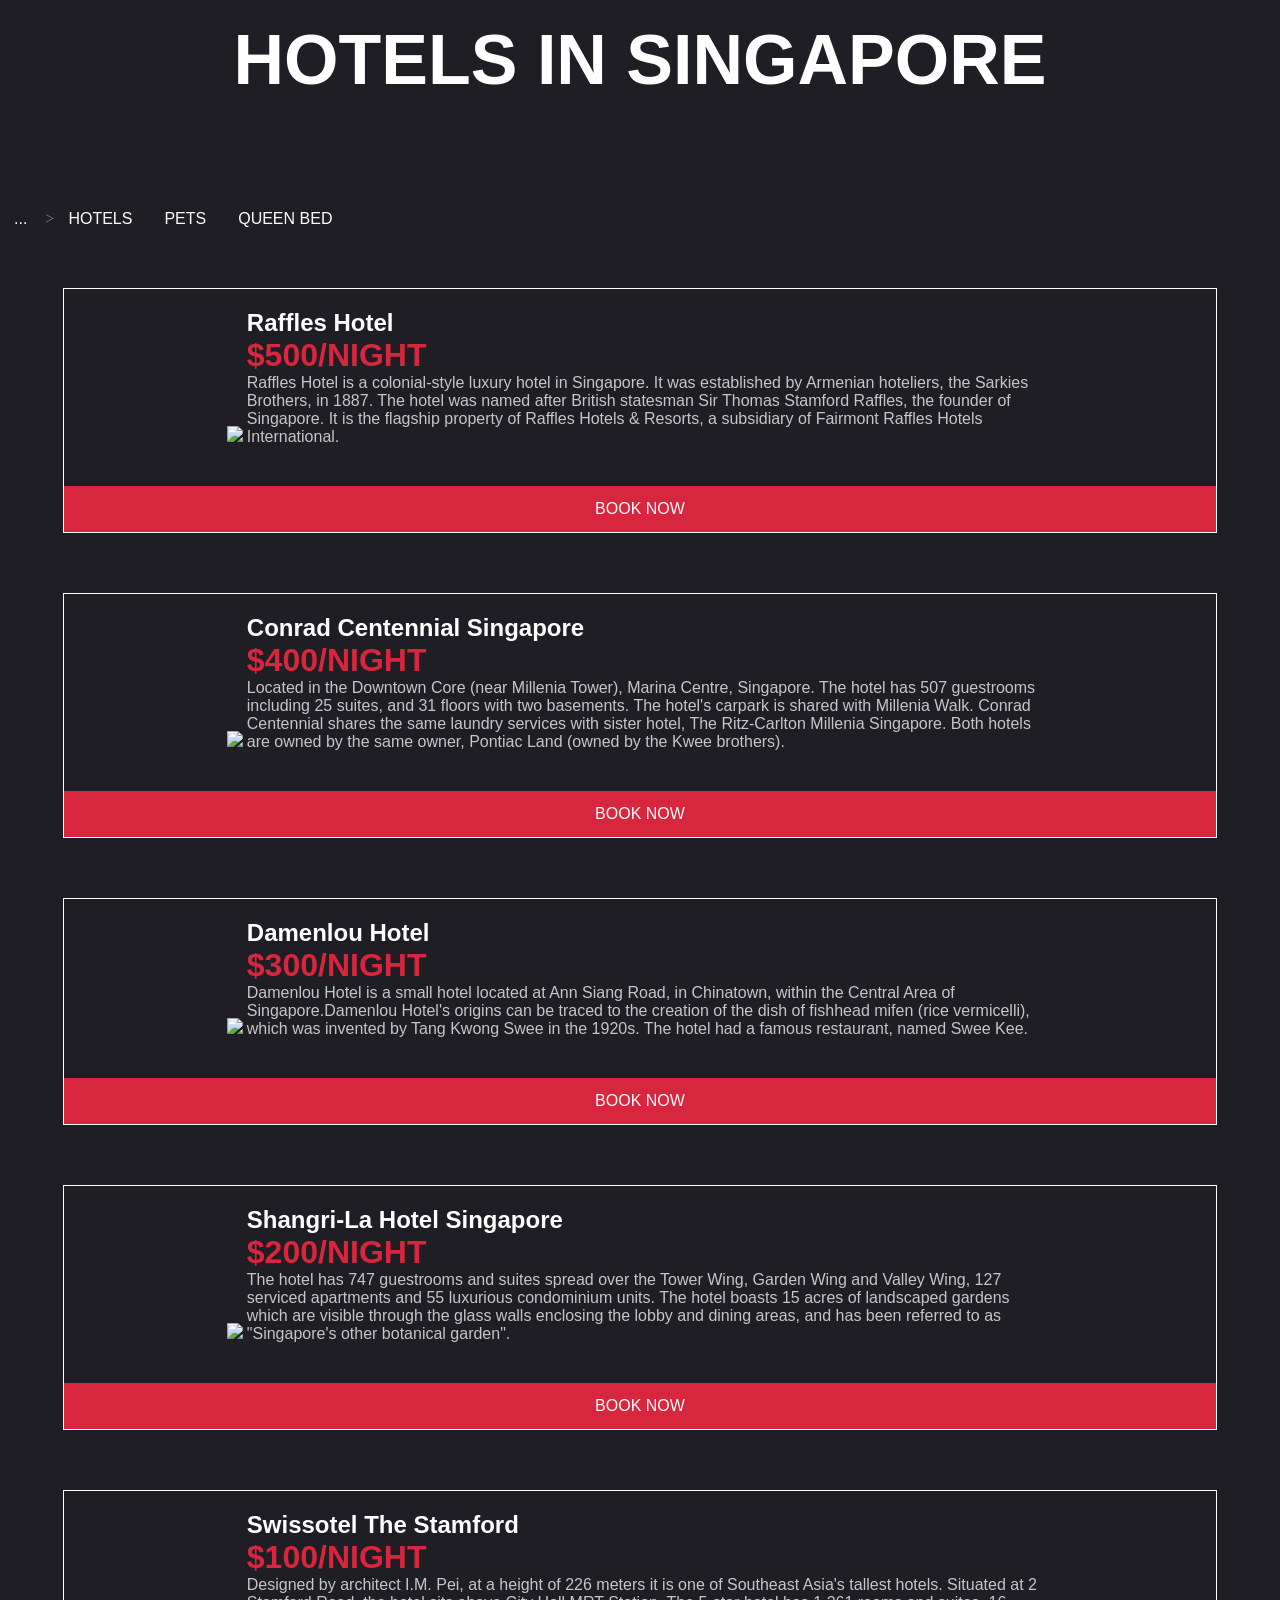
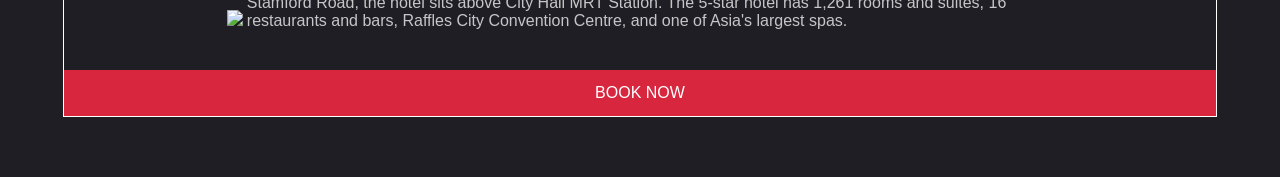
==== commit e4a7d5fe: "Updated : June 21th 2026 8:53am" ====
--- a/index.html
+++ b/index.html
@@ -23,12 +23,12 @@
     <div class="jumbotron">
       <h1>Hotels In Singapore</h1>
     </div>
-    <ul class="breadcrumb">
-      <li><a href="">...</a></li>
-      <li><a href="">Hotels</a></li>
-      <li><a href="">Pets</a></li>
-      <li><a href="">Queen Bed</a></li>
-    </ul>
+        <ul class="breadcrumb">
+          <li class="location"><a href="">...</a></li>
+          <li class="location"><a href="">Hotels</a></li>
+          <li class="attribute"><a href="">Pets</a></li>
+  <li class="attribute"><a href="">Queen Bed</a></li>
+        </ul>
     <div class="hotel">
       <div class="hotel-img">
         <img src="https://content.codecademy.com/courses/ui-breadcrumbs/raffles.jpg" width="250px">
--- a/style.css
+++ b/style.css
@@ -1,5 +1,6 @@
 /*
-Codecademy : Breadcrumb 2
+Codecademy : Breadcrumb
+working3
 */
 
 body{
--- a/breadcrumb.css
+++ b/breadcrumb.css
@@ -9,7 +9,7 @@
 .breadcrumb li {
   display: inline;
 }
-.breadcrumb li+li::before {
+.breadcrumb li.location+li.location::before {
   color: gray;
   content: ">";
 }
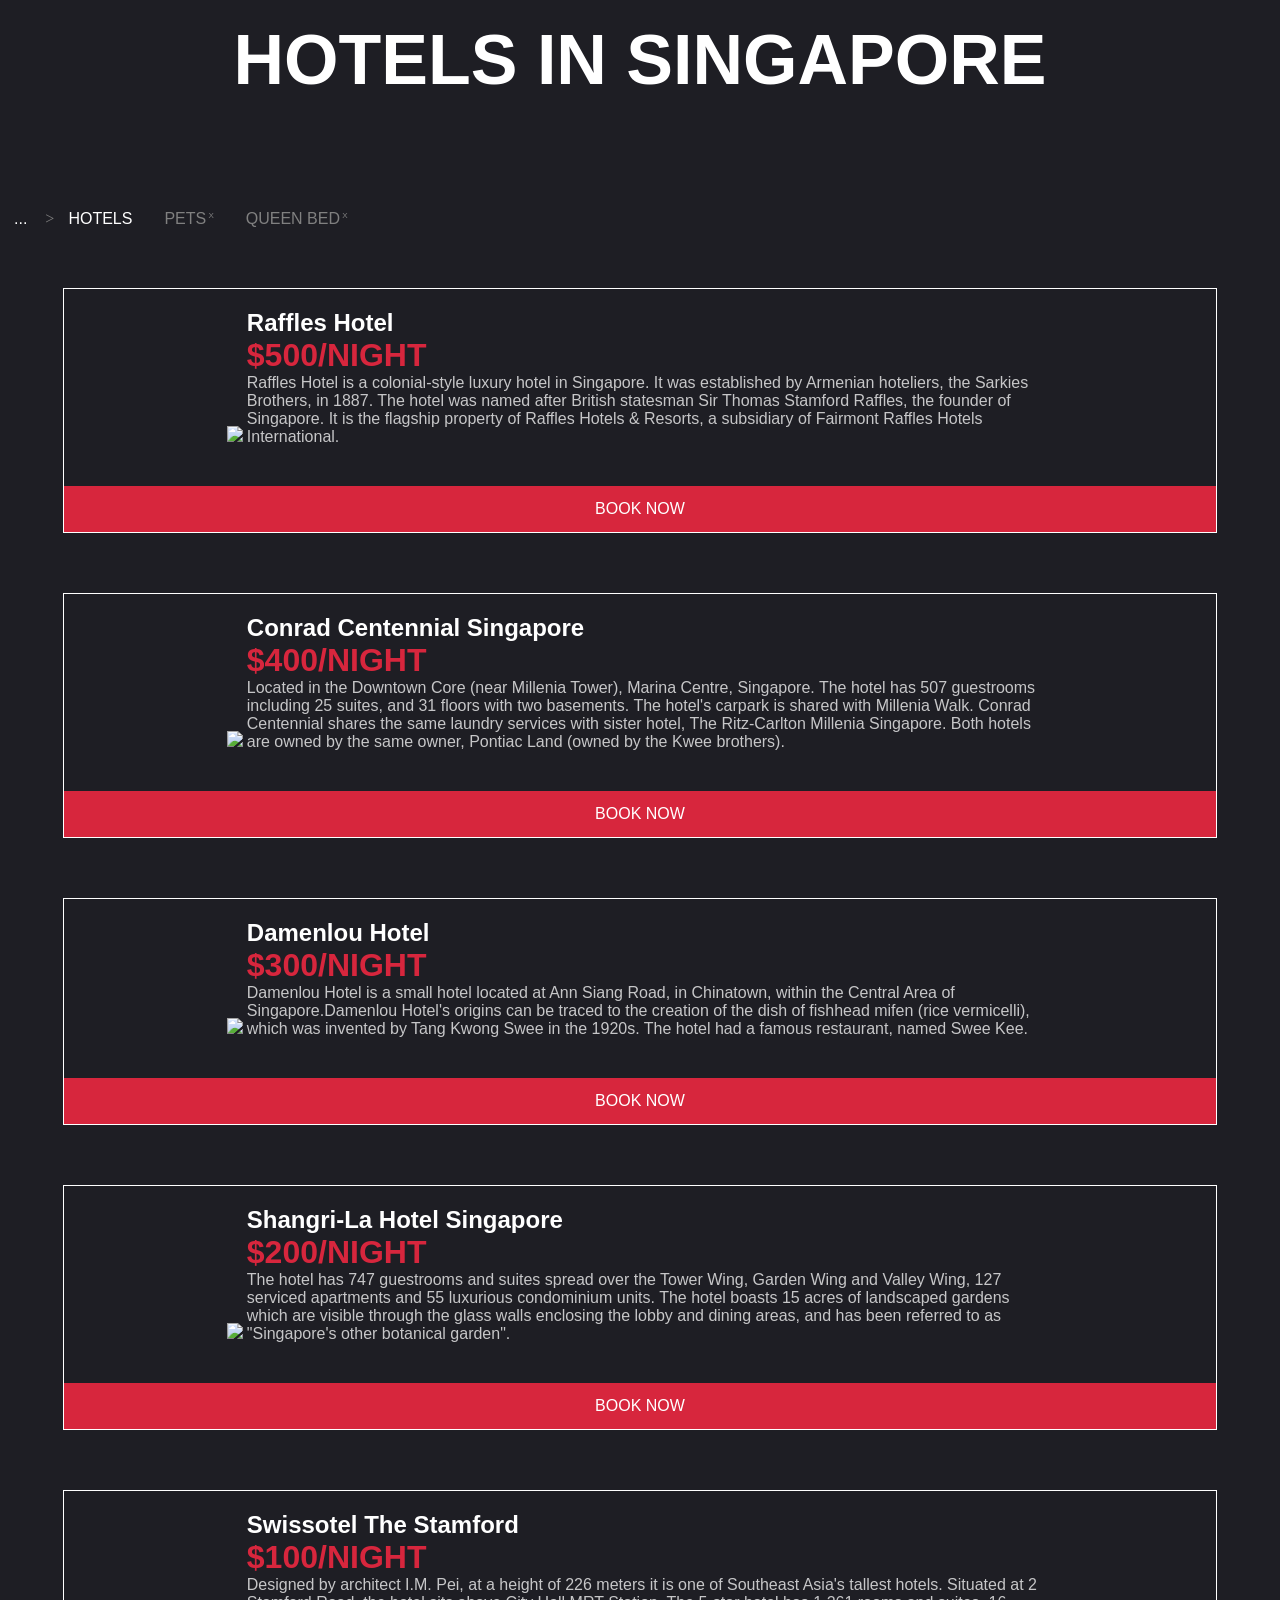
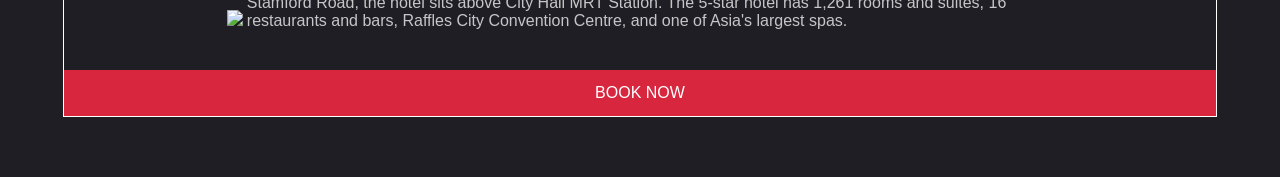
==== commit 6c2db66c: "Final Update : June 21th 2026 12:23pm" ====
--- a/index.html
+++ b/index.html
@@ -27,7 +27,7 @@
           <li class="location"><a href="">...</a></li>
           <li class="location"><a href="">Hotels</a></li>
           <li class="attribute"><a href="">Pets</a></li>
-  <li class="attribute"><a href="">Queen Bed</a></li>
+          <li class="attribute"><a href="">Queen Bed</a></li>
         </ul>
     <div class="hotel">
       <div class="hotel-img">
--- a/breadcrumb.css
+++ b/breadcrumb.css
@@ -15,4 +15,14 @@
 }
 .breadcrumb a {
   display: inline;
-}+}
+
+.attribute a {
+    color: gray;
+}
+
+.attribute a::after {
+  content: " x";
+  font-size: 8px;
+  vertical-align: super;
+}
